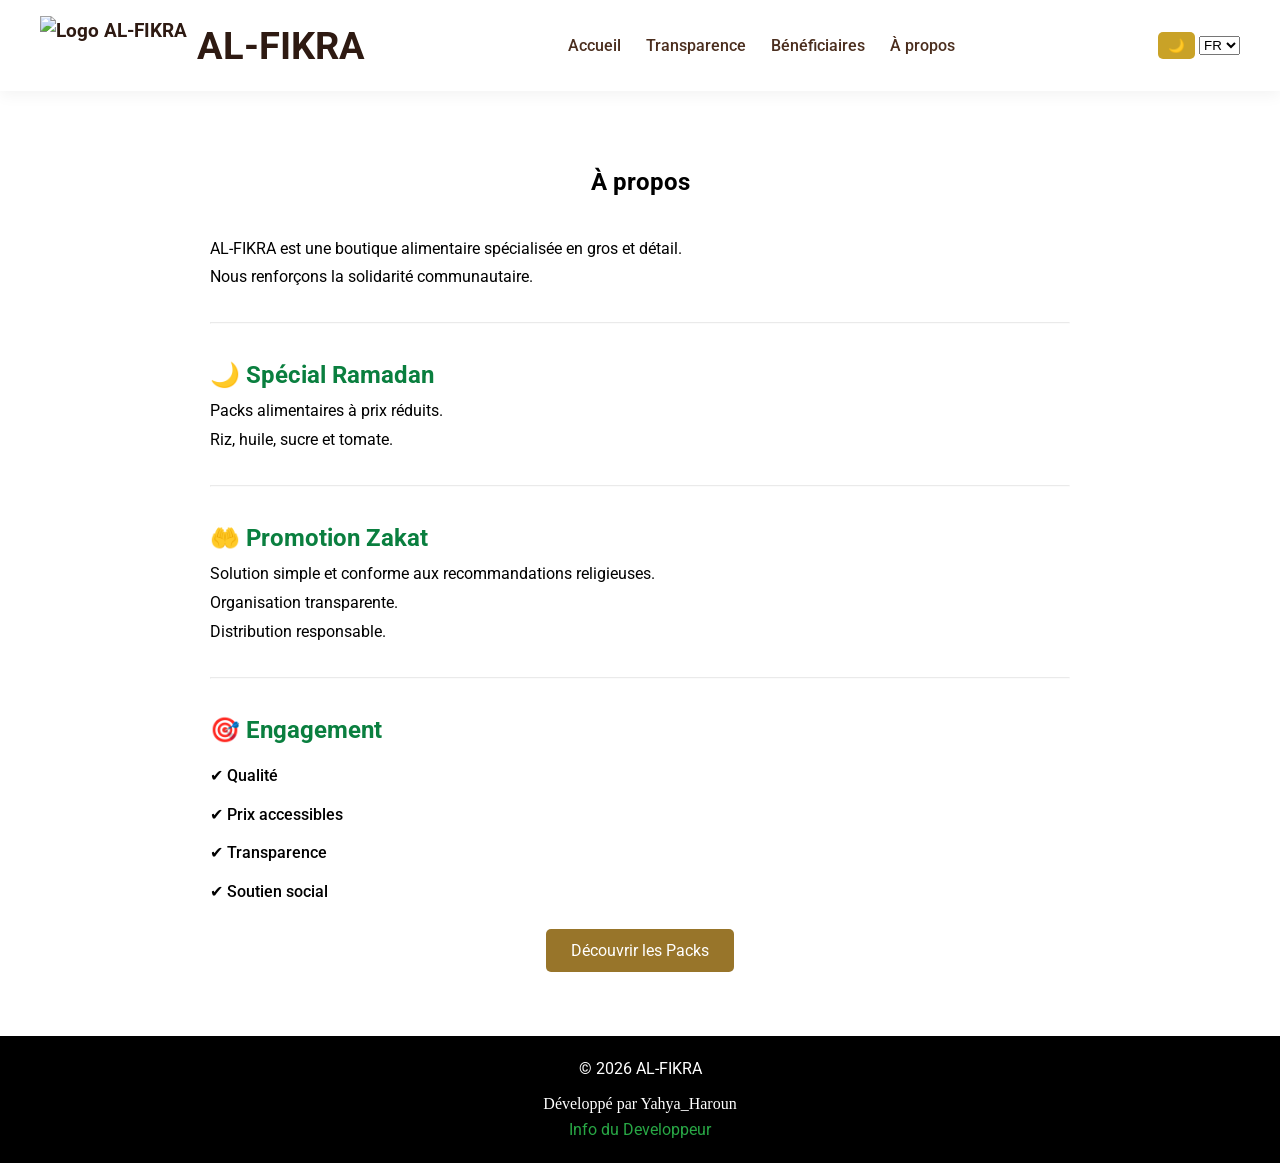
==== apropos.html @ 565b61fa "Add files via upload" ====
<!DOCTYPE html>
<html lang="fr">
<head>
<meta charset="UTF-8">
<meta name="viewport" content="width=device-width, initial-scale=1.0">
<title data-i18n>À propos | Al-FIKRA</title>

<meta name="description" content="Découvrez Al-FIKRA, boutique alimentaire spécialisée dans la vente en gros et en détail. Promotion spéciale Ramadan et Zakat al-Fitr.">
<link rel="icon" type="image/png" href="images/logo-alfikra.png">

<link rel="stylesheet" href="style.css">
<link href="https://fonts.googleapis.com/css2?family=Roboto:wght@400;700&display=swap" rel="stylesheet">
</head>
<body>

<header>
   <div class="logo">
  <img src="images/logo-alfikra.png" alt="Logo AL-FIKRA">
   <h1 data-i18n="alf">AL-FIKRA</h1>
</div>

  <nav>
    <ul class="nav-links">
      <li><a href="index.html" data-i18n="acc">Accueil</a></li>
      <li><a href="transparence.html" data-i18n="trans">Transparence</a></li>
      <li><a href="beneficiaires.html" data-i18n="bene">Bénéficiaires</a></li>
      <li><a href="apropos.html" class="active" data-i18n="appro">À propos</a></li>
    </ul>
    <div class="burger">
      <div></div>
      <div></div>
      <div></div>
    </div>
  </nav>
  <div class="controls">
  <button id="themeToggle">🌙</button>

  <select id="languageSwitcher">
    <option value="fr">FR</option>
    <option value="en">EN</option>
    <option value="ar">AR</option>
  </select>
</div>
</header>

<main>

<section class="apropos-section">

  <h1 data-i18n="titlep1">À propos de AL-FIKRA</h1>

  <p data-i18n="descriptionp1">
    <strong>AL-FIKRA</strong> est une boutique alimentaire spécialisée dans la 
    <strong>vente en gros et en détail</strong>. 
    Nous mettons à disposition des produits de première nécessité 
    accessibles et de qualité pour répondre aux besoins des familles.
  </p>

  <p data-i18n="descriptionp2">
    Notre objectif est simple : offrir des produits essentiels 
    à des prix justes, tout en participant activement à la solidarité 
    au sein de la communauté.
  </p>

  <hr>

  <h2 data-i18n="titlep2">🌙 Spécial Ramadan</h2>

  <p data-i18n="descriptionp3">
    Avant le lancement de la campagne Zakat al-Fitr, 
    AL-FIKRA a mis en place le <strong>Spécial Ramadan</strong> : 
    une série de packs alimentaires à prix réduits pour accompagner 
    les familles durant le mois béni.
  </p >

  <p data-i18n="descriptionp4">
    Ces packs contiennent des produits essentiels comme le riz, l’huile, 
    le sucre,et la tomate
    Pour soulager les dépenses des ménages du mois Ramadan .
  </p>

  <hr>

  <h2 data-i18n="titlep3">🤲 Promotion Zakat al-Fitr</h2>

  <p data-i18n="descriptionp5">
    Dans la continuité du Spécial Ramadan, 
    AL-FIKRA a décidé de lancer une initiative 
    pour faciliter aux musulmans l’accomplissement de leur 
    <strong>Zakat al-Fitr</strong>.
  </p>

  <p data-i18n="descriptionp6">
    Nous proposons des packs adaptés aux recommandations religieuses, 
    permettant à chacun de s’acquitter de sa Zakat 
    de manière simple, organisée et transparente.
  </p>

  <p data-i18n="descriptionp7">
    L’objectif est de garantir que chaque contribution 
    atteigne efficacement les familles nécessiteuses, 
    tout en assurant une distribution responsable.
  </p>

  <hr>

  <h2 data-i18n="titlep4">🎯 Notre Engagement</h2>

  <ul class="engagement" >
    <li data-i18n="descriptionp8">✔ Produits de qualité</li>
    <li data-i18n="descriptionp9">✔ Prix accessibles</li>
    <li data-i18n="descriptionp10">✔ Transparence de la Livraison</li>
    <li data-i18n="descriptionp11">✔ Soutien aux familles nécessiteuses</li>
  </ul>

  <div class="cta-apropos">
    <a href="index.html" class="btn" data-i18n="ldp">Découvrir les Packs</a>
  </div>

</section>

</main>
<footer>
  <p data-i18n="description4">© 2026 Al-FIKRA - Opération Zakat al-Fitr</p>
  <div class="footer-links">
   <p style="font-family: poppins;" data-i18n="description5"> Developper par Yahya_Haroun</p>
   <a href="info_dev.html" data-i18n="description6">Info du Developpeur</a>
  </div>
</footer>

<script src="script.js"></script>

</body>
</html>
---- style.css ----
:root{
  --brown-main:#4B2E1E;
  --brown-dark:#2E1A12;
  --gold-main:#C9A227;
  --gold-light:#E6C76A;
  --green-main:#4E8B3A;
  --bg-light:#F6F1E8;
  --white:#ffffff;
}
/* Reset et base */
* {margin:0;padding:0;box-sizing:border-box;}
body{font-family:'Roboto',sans-serif;line-height:1.6;background:#4B2E1E;color:white;}
a{text-decoration:none;}
img{max-width:100%;}
* {
    margin: 0;
    padding: 0;
    box-sizing: border-box;
}

html,body{
  height: 100%;
  margin:0;
}
body{
  display: flex;
  flex-direction: column;
}
main{
  flex:1;
}

/* Header */
header{display:flex;justify-content:space-between;align-items:center;padding:15px 20px;background:#976b24;color:rgb(238, 232, 232);position:sticky;top:0;z-index:100;}
.logo{display:flex;align-items:center;gap:10px;font-weight:bold;font-size:1.2em;color: #2E1A12;}
nav ul{display:flex;list-style:none;gap:20px;}
nav ul li a{color:#4B2E1E;;font-weight:bold;}
.burger{display:none;flex-direction:column;gap:5px;cursor:pointer;}
.burger div{width:25px;height:3px;background:rgb(248, 248, 246);}

/* Hero */
.hero{background:#4B2E1E;color:white;padding:80px 20px;text-align:center;}
.hero .btn{background:#cdb531;color:white;padding:15px 30px;border-radius:8px;transition:0.3s;}
.hero .btn:hover{background:#dde178;transform:scale(1.05);}

/* Packs */
.packs{padding:60px 20px;text-align:center;}
.packs h2{margin-bottom:40px;font-size:2em;color:#4B2E1E;}
.pack-container{display:flex;flex-wrap:wrap;justify-content:center;gap:30px;}
.card{background:rgb(202, 211, 100);padding:30px;border-radius:10px;box-shadow:0 8px 15px rgba(0,0,0,0.1);transition:0.3s;}
.card:hover{transform:translateY(-5px);box-shadow:0 12px 20px rgba(0,0,0,0.2);}
.card h3{margin-bottom:10px;color:#4B2E1E;}
.card .btn{  position: fixed;       
    top: 70%;             
    left: 50%;             
    transform: translate(-50%, -50%); 
    padding: 10px 20px;
    font-size: 14px;
    border: none;
    border-radius: 25px;
    background: #98752a;
    color: rgb(24, 2, 2);
    cursor: pointer;
    box-shadow: 0 4px 10px rgba(0,0,0,0.3);
    transition: 0.3s;
}
.card .btn:hover{background:#4B2E1E;}
.card p {font-size: 22px; font-weight: bold; margin: 15px 0;}

/* Religion section */
.religion{background:4B2E1E;padding:60px 20px;text-align:center;}
.religion h2{margin-bottom:20px;color:#1bce2d;}

/* Footer */
footer{background:black;color:white;padding:20px;text-align:center;}
footer .footer-links{margin-top:10px;}
footer .footer-links a{color:#28a745;margin:0 8px;}
footer .footer-links a:hover{color:#1e7a33;}

/* Responsive */
@media screen and (max-width:768px){
    nav ul{position:absolute;top:60px;right:0;background:#4d4005;width:200px;flex-direction:column;padding:20px;display:none;border-radius:5px;}
    nav ul.active{display:flex;}
    .burger{display:flex;}
    .pack-container{flex-direction:column;align-items:center;}
}


/* Menu mobile */
.menu-toggle {
    display: none;
    font-size: 26px;
    cursor: pointer;
}

/* Responsive */
@media (max-width: 768px) {
    .nav-links {
        position: absolute;
        top: 70px;
        right: 0;
        background: #543a02;
        flex-direction: column;
        width: 200px;
        text-align: center;
        padding: 20px;
        display: none;
    }

    .nav-links.active {
        display: flex;
    }

    .menu-toggle {
        display: block;
    }
}


.gallery img{
  width:250px;
  border-radius:8px;
  margin:10px;
  transition:0.3s;
}
.gallery img:hover{
  transform:scale(1.05);
  box-shadow:0 8px 20px rgba(0,0,0,0.3);
}
.gallery{
  display:flex;
  flex-wrap:wrap;
  justify-content:center;
  gap:15px;
}
.gallery img{
  width:250px;
  border-radius:10px;
  transition:0.3s;
  cursor:pointer;
}
.gallery img:hover{
  transform:scale(1.05);
  box-shadow:0 10px 25px rgba(0,0,0,0.3);
}
.apropos-section{
  max-width: 900px;
  margin: 50px auto;
  padding: 20px;
  line-height: 1.8;
}

.apropos-section h1{
  text-align:center;
  margin-bottom: 30px;
}

.apropos-section h2{
  margin-top: 30px;
  color: #0a7f3f;
}

.apropos-section hr{
  margin: 30px 0;
  opacity: 0.2;
}

.engagement{
  list-style:none;
  padding:0;
}

.engagement li{
  margin:10px 0;
  font-weight:500;
}

.cta-apropos{
  text-align:center;
  margin-top:30px;
}

.btn{
  background:#98752a;
  color:white;
  padding:12px 25px;
  border-radius:5px;
  text-decoration:none;
  transition:0.3s;
}

.btn:hover{
  background:#98752a;
}
/* Logo */
.logo img{
  height:60px;
  width:auto;
}

/* Header */
header{
  display:flex;
  justify-content:space-between;
  align-items:center;
  padding:15px 40px;
  background:#ffffff;
  box-shadow:0 4px 15px rgba(0,0,0,0.05);
  position:sticky;
  top:0;
  z-index:1000;
}
  #btb{
    position: fixed;        /* reste fixé */
    top: 60%;               /* milieu vertical */
    left: 50%;              /* milieu horizontal */
    transform: translate(-50%, -50%); /* centre parfaitement */
    
    padding: 10px 20px;
    font-size: 14px;
    border: none;
    border-radius: 25px;
    background: #98752a;
    color: white;
    cursor: pointer;
    box-shadow: 0 4px 10px rgba(0,0,0,0.3);
    transition: 0.3s;
}

.btn-fixe:hover {
    background: #ffd700;
    color: black;
}
/* Navbar */
.navbar {
    display: flex;
    justify-content: space-between;
    align-items: center;
    padding: 15px 30px;
    background: linear-gradient(90deg, #1e3c72, #2a5298);
    color: white;
}
/* Liens */
.nav-links {
    list-style: none;
    display: flex;
    gap: 25px;
}

.nav-links a {
    text-decoration: none;
    color:#4B2E1E;
;
    font-weight: 500;
    position: relative;
    transition: 0.3s;
}

/* Effet hover stylé */
.nav-links a::after {
    content: "";
    position: absolute;
    width: 0%;
    height: 2px;
    background: #ffd700;
    left: 0;
    bottom: -5px;
    transition: 0.3s;
}

.nav-links a:hover::after {
    width: 100%;
}

.nav-links a:hover {
    color: #cfc92a;
}

/*Exemple proposition*/
.instruction-section {
    max-width: 700px;
    margin: 60px auto;
    padding: 30px;
    background: #f9f9f9;
    border-radius: 10px;
    box-shadow: 0 5px 15px rgba(0,0,0,0.1);
    text-align: center;
}

.instruction-section h2 {
    margin-bottom: 15px;
}

.instruction-section ul {
    text-align: left;
    margin: 20px 0;
}

.note {
    margin-top: 20px;
    color: #f7f7f7;
    font-size: 14px;
    font-family: 'Times New Roman', Times, serif;
  font-size: 14pt;
  background-color: #d80d0d;
}

.btn-container {
    margin-top: 25px;
}

.btn-proposer {
    display: inline-block;
    padding: 12px 25px;
    background: #dad725;
    color: rgb(5, 1, 1);
    text-decoration: none;
    border-radius: 25px;
    transition: 0.3s;
}

.btn-proposer:hover {
    background: #24c21e;
    color: rgb(2, 19, 9);
}


/* PROJECTS */
.cardt{
    display:flex;
    justify-content:center;
    gap:25px;
    flex-wrap:wrap;
}

.cardt{
    background:var(--card);
    padding:25px;
    width:260px;
    border-radius:14px;
    box-shadow:0 10px 25px rgba(0,0,0,0.08);
    transition:0.3s;
}

.cardt:hover{
    transform:translateY(-10px);
}
:root{
  --bg-light:#F6F1E8;
  --text-light:#4B2E1E;
  --bg-dark:#1a1a1a;
  --text-dark:#f5f5f5;
  --gold:#C9A227;
}

/* Mode clair */
body{
  background:var(--bg-light);
  color:var(--text-light);
  transition:0.3s;
}

/* Mode sombre */
body.dark-mode{
  background:var(--bg-dark);
  color:var(--text-dark);
}

body.dark-mode header{
  background:#111;
}

body.dark-mode footer{
  background:#000;
}

/* Bouton */
#themeToggle{
  padding:6px 10px;
  border:none;
  cursor:pointer;
  background:var(--gold);
  border-radius:5px;
}

body.dark-mode {
  --bg-color: #050c1d;
  --text-color: #b7c7bc;
  --card-bg: #1e293b;
}
body {
  background-color: var(--bg-color);
  color: var(--text-color);
  transition: background 0.3s ease, color 0.3s ease;
}

p, h1, h2, h3, h4, h5, h6, span, a, li {
  color: var(--text-color);
  transition: color 0.3s ease;
}

.card, .box, .section {
  background-color: var(--card-bg);
  transition: background 0.3s ease;
}
.dark-mode * {
  color: var(--text-color) !important;
}
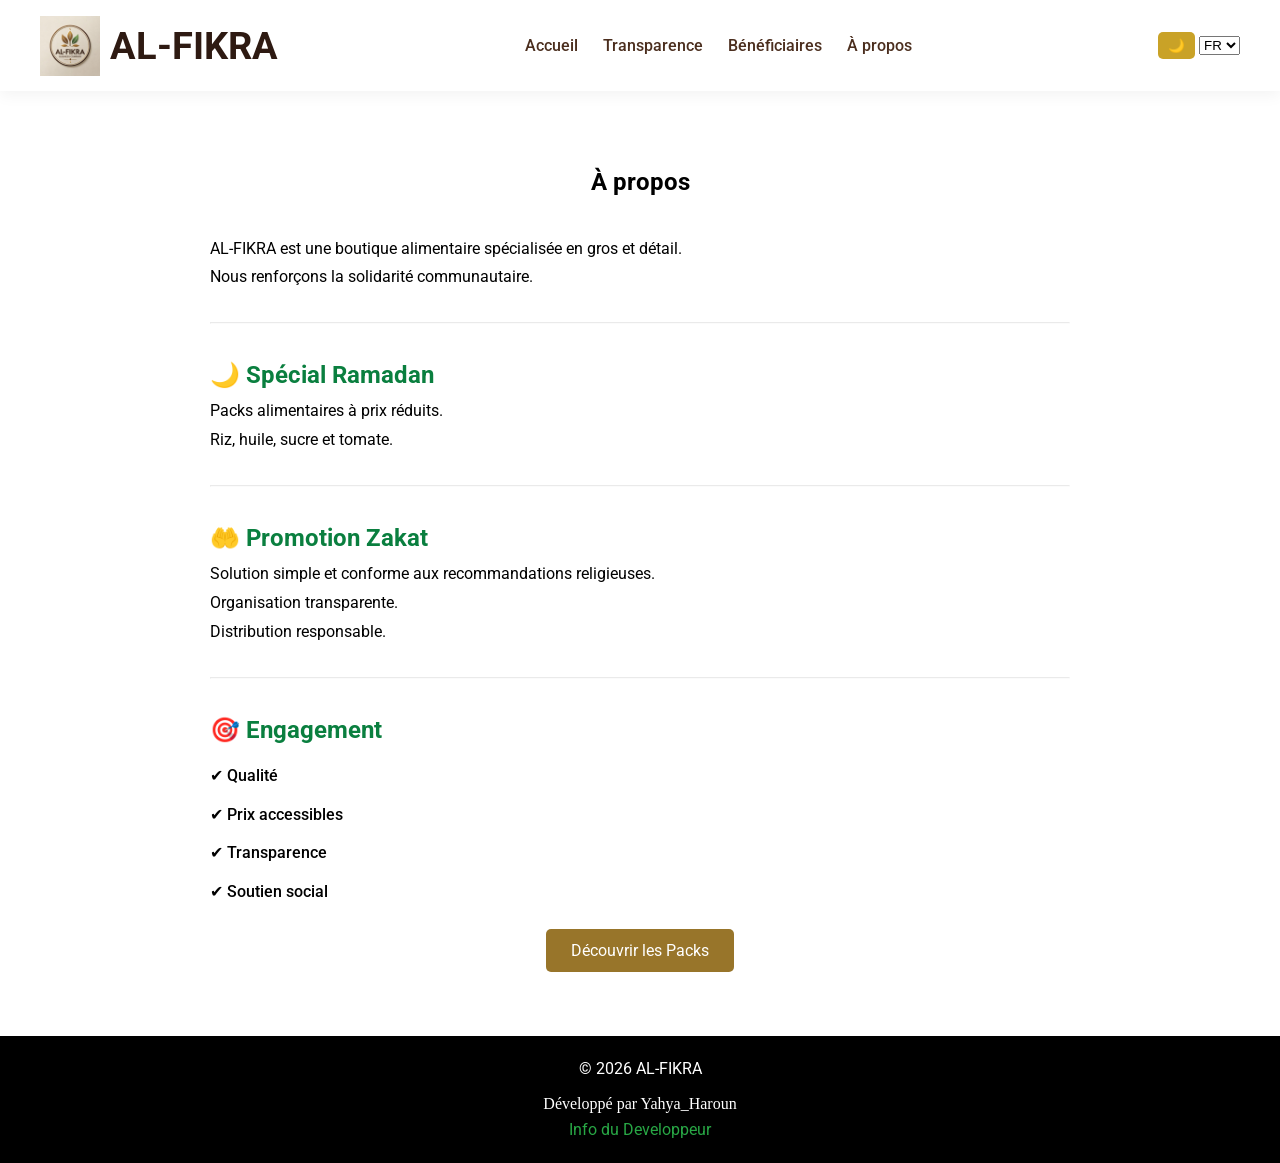
==== commit f815f5ce: "Fix image paths and update link references Updated image source and link references in apropos.html." ====
--- a/apropos.html
+++ b/apropos.html
@@ -6,7 +6,7 @@
 <title data-i18n>À propos | Al-FIKRA</title>
 
 <meta name="description" content="Découvrez Al-FIKRA, boutique alimentaire spécialisée dans la vente en gros et en détail. Promotion spéciale Ramadan et Zakat al-Fitr.">
-<link rel="icon" type="image/png" href="images/logo-alfikra.png">
+<link rel="icon" type="image/png" href="logo-alfikra.png">
 
 <link rel="stylesheet" href="style.css">
 <link href="https://fonts.googleapis.com/css2?family=Roboto:wght@400;700&display=swap" rel="stylesheet">
@@ -15,7 +15,7 @@
 
 <header>
    <div class="logo">
-  <img src="images/logo-alfikra.png" alt="Logo AL-FIKRA">
+  <img src="logo-alfikra.png" alt="Logo AL-FIKRA">
    <h1 data-i18n="alf">AL-FIKRA</h1>
 </div>
 
@@ -131,4 +131,5 @@
 <script src="script.js"></script>
 
 </body>
-</html>+
+</html>
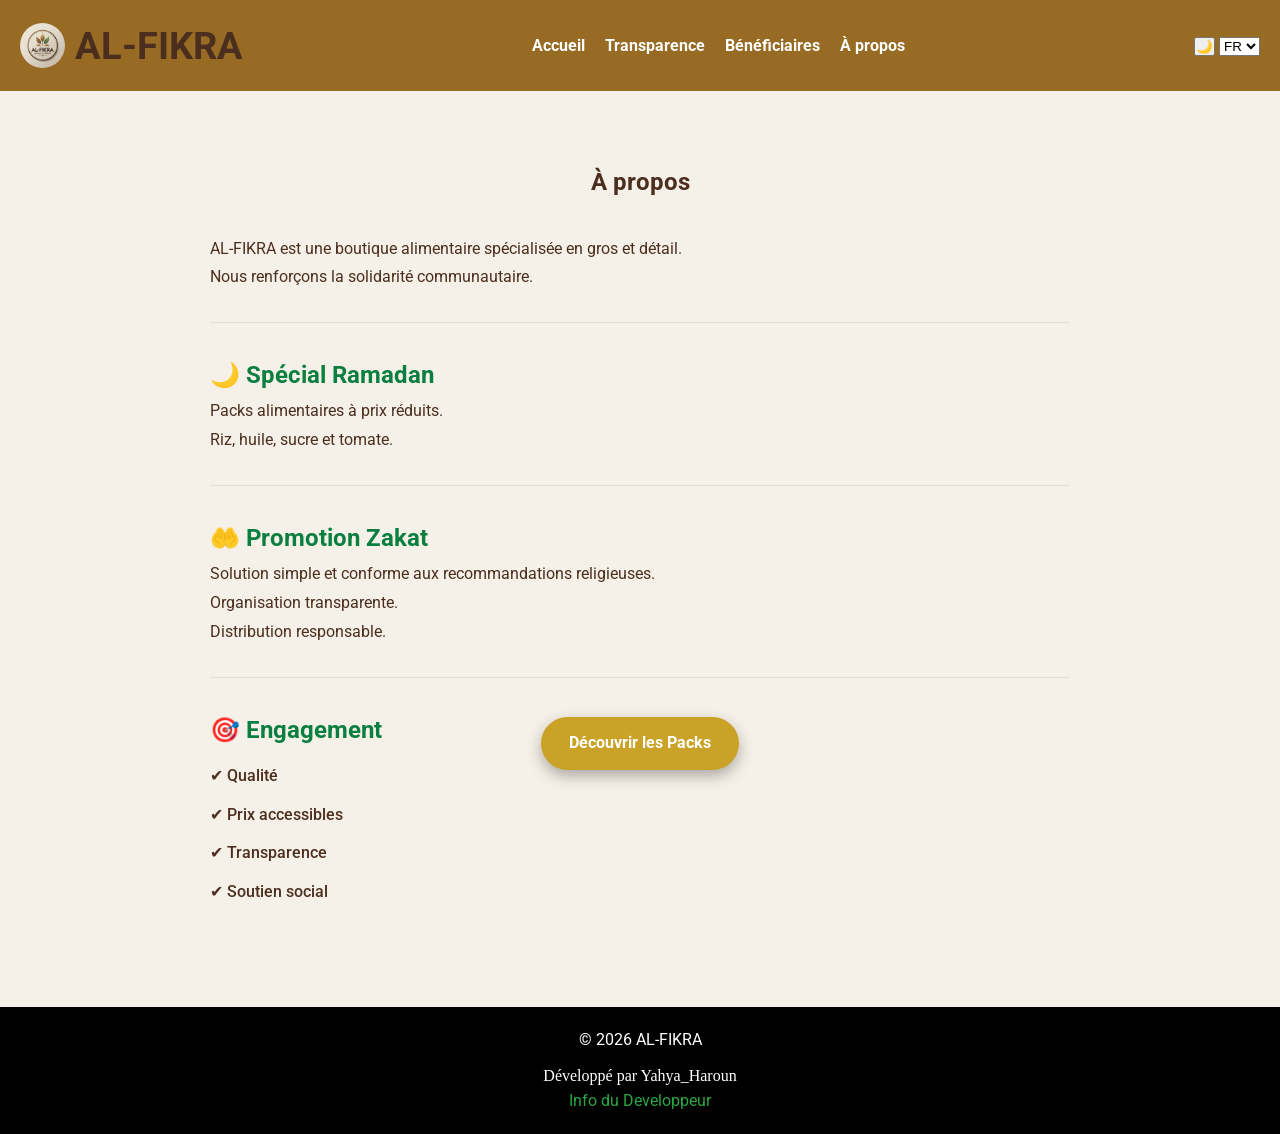
==== commit e502f81d: "Update apropos.html" ====
--- a/apropos.html
+++ b/apropos.html
@@ -10,6 +10,49 @@
 
 <link rel="stylesheet" href="style.css">
 <link href="https://fonts.googleapis.com/css2?family=Roboto:wght@400;700&display=swap" rel="stylesheet">
+   <style>
+   #bap {
+  text-align: center;   /* centre le bouton horizontalement */
+  margin: 50px 0;       /* espace au-dessus et en-dessous du bouton */
+}
+  
+#bap:active {
+  transform: translateX(-50%) scale(0.95);
+}
+  /* ===========================
+   BOUTON FIXE CENTRÉ BAS
+=========================== */
+
+#bap{
+  position:fixed;
+  bottom:80px;
+  left:50%;
+  transform:translateX(-50%);
+  background:var(--accent);
+  color:#ffffff !important;   /* Forcer texte blanc */
+  padding:12px 28px;
+  border-radius:30px;
+  font-weight:bold;
+  text-align:center;
+  box-shadow:0 6px 15px rgba(0,0,0,0.3);
+  transition:0.3s;
+  z-index:999;
+}
+
+#bap-fixed:hover{
+  background:#000000;          /* contraste fort */
+  color:#ffffff !important;
+  transform:translateX(-50%) scale(1.05);
+}
+
+#bap:hover{
+  transform:translateX(-50%) scale(1.05);
+  opacity:0.9;
+}
+  #bap{
+  backdrop-filter:blur(10px);
+}
+ </style>
 </head>
 <body>
 
@@ -114,7 +157,7 @@
   </ul>
 
   <div class="cta-apropos">
-    <a href="index.html" class="btn" data-i18n="ldp">Découvrir les Packs</a>
+    <a href="index.html" class="btn" data-i18n="ldp" id="bap">Découvrir les Packs</a>
   </div>
 
 </section>
@@ -133,3 +176,4 @@
 </body>
 
 </html>
+
--- a/style.css
+++ b/style.css
@@ -1,168 +1,407 @@
+
 :root{
-  --brown-main:#4B2E1E;
-  --brown-dark:#2E1A12;
-  --gold-main:#C9A227;
-  --gold-light:#E6C76A;
-  --green-main:#4E8B3A;
-  --bg-light:#F6F1E8;
-  --white:#ffffff;
-}
-/* Reset et base */
-* {margin:0;padding:0;box-sizing:border-box;}
-body{font-family:'Roboto',sans-serif;line-height:1.6;background:#4B2E1E;color:white;}
-a{text-decoration:none;}
-img{max-width:100%;}
-* {
-    margin: 0;
-    padding: 0;
-    box-sizing: border-box;
-}
-
-html,body{
-  height: 100%;
+  /* MODE CLAIR */
+  --bg-color:#F6F1E8;
+  --text-color:#4B2E1E;
+  --header-bg:#976b24;
+  --card-bg:#ffffff;
+  --card-text:#4B2E1E;
+  --accent:#C9A227;
+  --footer-bg:#000000;
+}
+
+body.dark-mode{
+  /* MODE SOMBRE */
+  --bg-color:#1a1a1a;
+  --text-color:#f5f5f5;
+  --header-bg:#2E1A12;
+  --card-bg:#2a2a2a;
+  --card-text:#ffffff;
+  --accent:#E6C76A;
+  --footer-bg:#000000;
+}
+
+/* ===========================
+   RESET
+=========================== */
+
+*{
   margin:0;
-}
+  padding:0;
+  box-sizing:border-box;
+}
+
+html, body{
+  height:100%;
+}
+
 body{
-  display: flex;
-  flex-direction: column;
-}
+  font-family:'Roboto',sans-serif;
+  line-height:1.6;
+  background:var(--bg-color);
+  color:var(--text-color);
+  display:flex;
+  flex-direction:column;
+  transition:0.3s ease;
+}
+
 main{
   flex:1;
 }
 
-/* Header */
-header{display:flex;justify-content:space-between;align-items:center;padding:15px 20px;background:#976b24;color:rgb(238, 232, 232);position:sticky;top:0;z-index:100;}
-.logo{display:flex;align-items:center;gap:10px;font-weight:bold;font-size:1.2em;color: #2E1A12;}
-nav ul{display:flex;list-style:none;gap:20px;}
-nav ul li a{color:#4B2E1E;;font-weight:bold;}
-.burger{display:none;flex-direction:column;gap:5px;cursor:pointer;}
-.burger div{width:25px;height:3px;background:rgb(248, 248, 246);}
-
-/* Hero */
-.hero{background:#4B2E1E;color:white;padding:80px 20px;text-align:center;}
-.hero .btn{background:#cdb531;color:white;padding:15px 30px;border-radius:8px;transition:0.3s;}
-.hero .btn:hover{background:#dde178;transform:scale(1.05);}
-
-/* Packs */
-.packs{padding:60px 20px;text-align:center;}
-.packs h2{margin-bottom:40px;font-size:2em;color:#4B2E1E;}
-.pack-container{display:flex;flex-wrap:wrap;justify-content:center;gap:30px;}
-.card{background:rgb(202, 211, 100);padding:30px;border-radius:10px;box-shadow:0 8px 15px rgba(0,0,0,0.1);transition:0.3s;}
-.card:hover{transform:translateY(-5px);box-shadow:0 12px 20px rgba(0,0,0,0.2);}
-.card h3{margin-bottom:10px;color:#4B2E1E;}
-.card .btn{  position: fixed;       
-    top: 70%;             
-    left: 50%;             
-    transform: translate(-50%, -50%); 
-    padding: 10px 20px;
-    font-size: 14px;
-    border: none;
-    border-radius: 25px;
-    background: #98752a;
-    color: rgb(24, 2, 2);
-    cursor: pointer;
-    box-shadow: 0 4px 10px rgba(0,0,0,0.3);
-    transition: 0.3s;
-}
-.card .btn:hover{background:#4B2E1E;}
-.card p {font-size: 22px; font-weight: bold; margin: 15px 0;}
-
-/* Religion section */
-.religion{background:4B2E1E;padding:60px 20px;text-align:center;}
-.religion h2{margin-bottom:20px;color:#1bce2d;}
+a{
+  text-decoration:none;
+  color:white;
+}
+
+img{
+  max-width:100%;
+}
+
+/* ===========================
+   HEADER
+=========================== */
+
+header{
+  display:flex;
+  justify-content:space-between;
+  align-items:center;
+  padding:15px 20px;
+  background:var(--header-bg);
+  color:var(--text-color);
+  position:sticky;
+  top:0;
+  z-index:1000;
+}
+
+.logo{
+  display:flex;
+  align-items:center;
+  gap:10px;
+  font-weight:bold;
+  font-size:1.2em;
+}
+
+.logo img{
+  width:45px;
+  height:45px;
+  border-radius:50%;
+  object-fit:cover;
+}
+
+nav ul{
+  display:flex;
+  list-style:none;
+  gap:20px;
+}
+
+nav ul li a{
+  font-weight:bold;
+  transition:0.3s;
+}
+
+nav ul li a:hover{
+  color:var(--text-color);
+}
+
+/* ===========================
+   BURGER
+=========================== */
+
+.burger{
+  display:none;
+  flex-direction:column;
+  gap:5px;
+  cursor:pointer;
+}
+
+.burger div{
+  width:25px;
+  height:3px;
+  background:white;
+}
+
+/* ===========================
+   HERO
+=========================== */
+
+.hero{
+  background:var(--header-bg);
+  color:white;
+  padding:80px 20px;
+  text-align:center;
+}
+
+.hero .btn{
+  background:var(--accent);
+  color:white;
+  padding:15px 30px;
+  border-radius:8px;
+  transition:0.3s;
+}
+
+.hero .btn:hover{
+  opacity:0.8;
+  transform:scale(1.05);
+}
+
+/* ===========================
+   PACKS
+=========================== */
+
+.packs{
+  padding:60px 20px;
+  text-align:center;
+}
+
+.packs h2{
+  margin-bottom:40px;
+  font-size:2em;
+  color:var(--accent);
+}
+
+.pack-container{
+  display:flex;
+  flex-wrap:wrap;
+  justify-content:center;
+  gap:30px;
+}
+
+.card{
+  background:var(--card-bg);
+  color:var(--card-text);
+  padding:30px;
+  border-radius:10px;
+  box-shadow:0 8px 15px rgba(0,0,0,0.1);
+  transition:0.3s;
+  width:280px;
+}
+
+.card:hover{
+  transform:translateY(-5px);
+}
+
+.card h3{
+  margin-bottom:10px;
+  color:var(--accent);
+}
+
+.card p{
+  font-size:22px;
+  font-weight:bold;
+  margin:15px 0;
+}
+
+.card .btn{
+  display:inline-block;
+  padding:10px 20px;
+  border:none;
+  border-radius:25px;
+  background:var(--accent);
+  color:white;
+  cursor:pointer;
+  transition:0.3s;
+}
+
+.card .btn:hover{
+  opacity:0.8;
+}
+
+/* ===========================
+   RELIGION
+=========================== */
+
+.religion{
+  padding:60px 20px;
+  text-align:center;
+}
+
+.religion h2{
+  margin-bottom:20px;
+  color:var(--accent);
+}
+
+/* ===========================
+   MOBILE
+=========================== */
+
+@media screen and (max-width:768px){
+
+  nav ul{
+    position:absolute;
+    top:70px;
+    right:10px;
+    width:200px;
+    background:var(--header-bg);
+    flex-direction:column;
+    padding:15px;
+    display:none;
+    border-radius:8px;
+    box-shadow:0 5px 15px rgba(0,0,0,0.3);
+  }
+
+  nav ul.active{
+    display:flex;
+  }
+
+  nav ul li{
+    margin:10px 0;
+  }
+
+  .burger{
+    display:flex;
+  }
+
+  .pack-container{
+    flex-direction:column;
+    align-items:center;
+  }
+
+  .logo img{
+    width:35px;
+    height:35px;
+  }
+}
 
 /* Footer */
-footer{background:black;color:white;padding:20px;text-align:center;}
-footer .footer-links{margin-top:10px;}
-footer .footer-links a{color:#28a745;margin:0 8px;}
-footer .footer-links a:hover{color:#1e7a33;}
-
-/* Responsive */
+footer{
+  background:black;
+  color:white;
+  padding:20px;
+  text-align:center;
+}
+
+footer .footer-links{
+  margin-top:10px;
+}
+
+footer .footer-links a{
+  color:#28a745;
+  margin:0 8px;
+}
+
+footer .footer-links a:hover{
+  color:#1e7a33;
+}
+
+/* DARK MODE */
+body.dark-mode{
+  background:#121212;
+  color:white;
+}
+
+body.dark-mode header{
+  background:#1e1e1e;
+}
+
+body.dark-mode nav ul{
+  background:#1e1e1e;
+}
+
+body.dark-mode .card{
+  background:#2a2a2a;
+  color:white;
+}
+
+body.dark-mode footer{
+  background:black;
+}
+
+/* MOBILE NAVIGATION */
 @media screen and (max-width:768px){
-    nav ul{position:absolute;top:60px;right:0;background:#4d4005;width:200px;flex-direction:column;padding:20px;display:none;border-radius:5px;}
-    nav ul.active{display:flex;}
-    .burger{display:flex;}
-    .pack-container{flex-direction:column;align-items:center;}
-}
-
-
-/* Menu mobile */
-.menu-toggle {
-    display: none;
-    font-size: 26px;
-    cursor: pointer;
-}
-
-/* Responsive */
-@media (max-width: 768px) {
-    .nav-links {
-        position: absolute;
-        top: 70px;
-        right: 0;
-        background: #543a02;
-        flex-direction: column;
-        width: 200px;
-        text-align: center;
-        padding: 20px;
-        display: none;
-    }
-
-    .nav-links.active {
-        display: flex;
-    }
-
-    .menu-toggle {
-        display: block;
-    }
-}
-
-
-.gallery img{
-  width:250px;
-  border-radius:8px;
-  margin:10px;
-  transition:0.3s;
-}
-.gallery img:hover{
-  transform:scale(1.05);
-  box-shadow:0 8px 20px rgba(0,0,0,0.3);
-}
+
+  nav ul{
+    position:absolute;
+    top:70px;
+    right:10px;
+    width:200px;
+    background:#2E1A12;
+    flex-direction:column;
+    padding:15px;
+    display:none;
+    border-radius:8px;
+    box-shadow:0 5px 15px rgba(0,0,0,0.3);
+    z-index:1000;
+  }
+
+  nav ul li{
+    margin:10px 0;
+  }
+
+  nav ul.active{
+    display:flex;
+    animation:slideDown 0.3s ease;
+  }
+
+  .burger{
+    display:flex;
+  }
+
+  .pack-container{
+    flex-direction:column;
+    align-items:center;
+  }
+
+  .logo img{
+    width:35px;
+    height:35px;
+  }
+}
+
+@keyframes slideDown{
+  from{opacity:0;transform:translateY(-10px);}
+  to{opacity:1;transform:translateY(0);}
+}
+
+/* Logo */
+.logo img{
+  width:45px;
+  height:45px;
+  border-radius:50%;
+  object-fit:cover;
+}
+
+/* Gallery */
 .gallery{
   display:flex;
   flex-wrap:wrap;
   justify-content:center;
   gap:15px;
 }
+
 .gallery img{
   width:250px;
   border-radius:10px;
   transition:0.3s;
   cursor:pointer;
 }
+
 .gallery img:hover{
   transform:scale(1.05);
   box-shadow:0 10px 25px rgba(0,0,0,0.3);
 }
+
+/* A propos */
 .apropos-section{
-  max-width: 900px;
-  margin: 50px auto;
-  padding: 20px;
-  line-height: 1.8;
+  max-width:900px;
+  margin:50px auto;
+  padding:20px;
+  line-height:1.8;
 }
 
 .apropos-section h1{
   text-align:center;
-  margin-bottom: 30px;
+  margin-bottom:30px;
 }
 
 .apropos-section h2{
-  margin-top: 30px;
-  color: #0a7f3f;
+  margin-top:30px;
+  color:#0a7f3f;
 }
 
 .apropos-section hr{
-  margin: 30px 0;
-  opacity: 0.2;
+  margin:30px 0;
+  opacity:0.2;
 }
 
 .engagement{
@@ -180,171 +419,7 @@
   margin-top:30px;
 }
 
-.btn{
-  background:#98752a;
-  color:white;
-  padding:12px 25px;
-  border-radius:5px;
-  text-decoration:none;
-  transition:0.3s;
-}
-
-.btn:hover{
-  background:#98752a;
-}
-/* Logo */
-.logo img{
-  height:60px;
-  width:auto;
-}
-
-/* Header */
-header{
-  display:flex;
-  justify-content:space-between;
-  align-items:center;
-  padding:15px 40px;
-  background:#ffffff;
-  box-shadow:0 4px 15px rgba(0,0,0,0.05);
-  position:sticky;
-  top:0;
-  z-index:1000;
-}
-  #btb{
-    position: fixed;        /* reste fixé */
-    top: 60%;               /* milieu vertical */
-    left: 50%;              /* milieu horizontal */
-    transform: translate(-50%, -50%); /* centre parfaitement */
-    
-    padding: 10px 20px;
-    font-size: 14px;
-    border: none;
-    border-radius: 25px;
-    background: #98752a;
-    color: white;
-    cursor: pointer;
-    box-shadow: 0 4px 10px rgba(0,0,0,0.3);
-    transition: 0.3s;
-}
-
-.btn-fixe:hover {
-    background: #ffd700;
-    color: black;
-}
-/* Navbar */
-.navbar {
-    display: flex;
-    justify-content: space-between;
-    align-items: center;
-    padding: 15px 30px;
-    background: linear-gradient(90deg, #1e3c72, #2a5298);
-    color: white;
-}
-/* Liens */
-.nav-links {
-    list-style: none;
-    display: flex;
-    gap: 25px;
-}
-
-.nav-links a {
-    text-decoration: none;
-    color:#4B2E1E;
-;
-    font-weight: 500;
-    position: relative;
-    transition: 0.3s;
-}
-
-/* Effet hover stylé */
-.nav-links a::after {
-    content: "";
-    position: absolute;
-    width: 0%;
-    height: 2px;
-    background: #ffd700;
-    left: 0;
-    bottom: -5px;
-    transition: 0.3s;
-}
-
-.nav-links a:hover::after {
-    width: 100%;
-}
-
-.nav-links a:hover {
-    color: #cfc92a;
-}
-
-/*Exemple proposition*/
-.instruction-section {
-    max-width: 700px;
-    margin: 60px auto;
-    padding: 30px;
-    background: #f9f9f9;
-    border-radius: 10px;
-    box-shadow: 0 5px 15px rgba(0,0,0,0.1);
-    text-align: center;
-}
-
-.instruction-section h2 {
-    margin-bottom: 15px;
-}
-
-.instruction-section ul {
-    text-align: left;
-    margin: 20px 0;
-}
-
-.note {
-    margin-top: 20px;
-    color: #f7f7f7;
-    font-size: 14px;
-    font-family: 'Times New Roman', Times, serif;
-  font-size: 14pt;
-  background-color: #d80d0d;
-}
-
-.btn-container {
-    margin-top: 25px;
-}
-
-.btn-proposer {
-    display: inline-block;
-    padding: 12px 25px;
-    background: #dad725;
-    color: rgb(5, 1, 1);
-    text-decoration: none;
-    border-radius: 25px;
-    transition: 0.3s;
-}
-
-.btn-proposer:hover {
-    background: #24c21e;
-    color: rgb(2, 19, 9);
-}
-
-
-/* PROJECTS */
-.cardt{
-    display:flex;
-    justify-content:center;
-    gap:25px;
-    flex-wrap:wrap;
-}
-
-.cardt{
-    background:var(--card);
-    padding:25px;
-    width:260px;
-    border-radius:14px;
-    box-shadow:0 10px 25px rgba(0,0,0,0.08);
-    transition:0.3s;
-}
-
-.cardt:hover{
-    transform:translateY(-10px);
-}
+/* Variables supplémentaires */
 :root{
   --bg-light:#F6F1E8;
   --text-light:#4B2E1E;
@@ -352,57 +427,16 @@
   --text-dark:#f5f5f5;
   --gold:#C9A227;
 }
-
-/* Mode clair */
-body{
-  background:var(--bg-light);
-  color:var(--text-light);
-  transition:0.3s;
-}
-
-/* Mode sombre */
-body.dark-mode{
-  background:var(--bg-dark);
-  color:var(--text-dark);
-}
-
-body.dark-mode header{
-  background:#111;
-}
-
-body.dark-mode footer{
-  background:#000;
-}
-
-/* Bouton */
-#themeToggle{
-  padding:6px 10px;
-  border:none;
-  cursor:pointer;
-  background:var(--gold);
-  border-radius:5px;
-}
-
-body.dark-mode {
-  --bg-color: #050c1d;
-  --text-color: #b7c7bc;
-  --card-bg: #1e293b;
-}
-body {
-  background-color: var(--bg-color);
-  color: var(--text-color);
-  transition: background 0.3s ease, color 0.3s ease;
-}
-
-p, h1, h2, h3, h4, h5, h6, span, a, li {
-  color: var(--text-color);
-  transition: color 0.3s ease;
-}
-
-.card, .box, .section {
-  background-color: var(--card-bg);
-  transition: background 0.3s ease;
-}
-.dark-mode * {
-  color: var(--text-color) !important;
-}+.h2{
+  colore:white;
+}
+
+
+
+
+
+
+
+
+
+
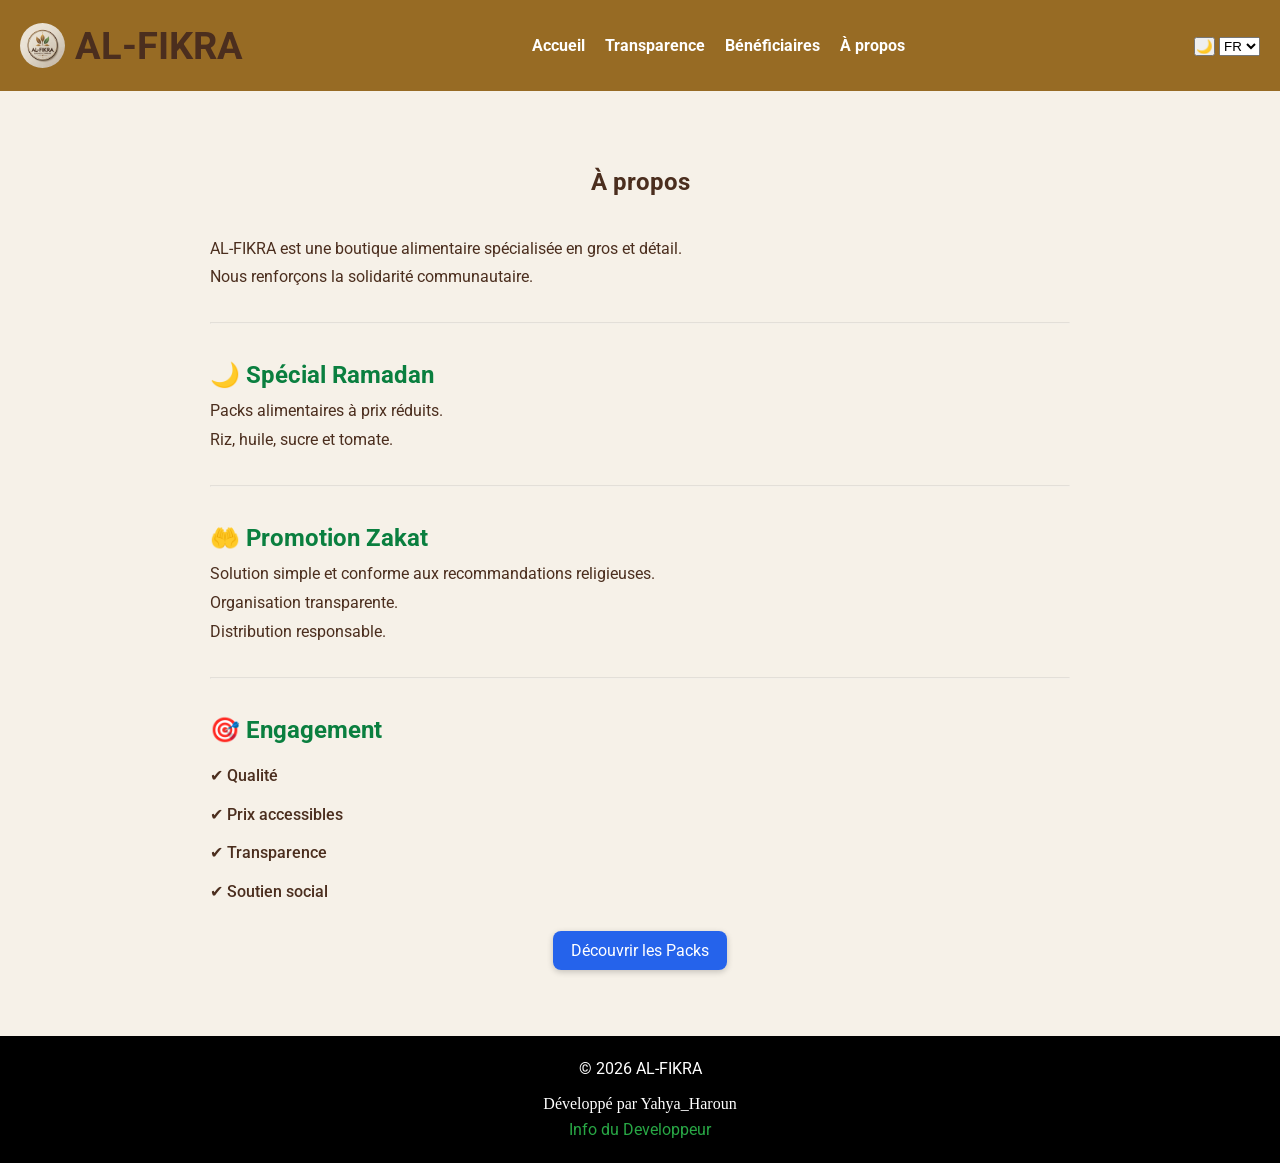
==== commit df685e12: "Update apropos.html" ====
--- a/apropos.html
+++ b/apropos.html
@@ -11,46 +11,24 @@
 <link rel="stylesheet" href="style.css">
 <link href="https://fonts.googleapis.com/css2?family=Roboto:wght@400;700&display=swap" rel="stylesheet">
    <style>
-   #bap {
-  text-align: center;   /* centre le bouton horizontalement */
-  margin: 50px 0;       /* espace au-dessus et en-dessous du bouton */
-}
-  
-#bap:active {
-  transform: translateX(-50%) scale(0.95);
-}
-  /* ===========================
-   BOUTON FIXE CENTRÉ BAS
-=========================== */
-
-#bap{
-  position:fixed;
-  bottom:80px;
-  left:50%;
-  transform:translateX(-50%);
-  background:var(--accent);
-  color:#ffffff !important;   /* Forcer texte blanc */
-  padding:12px 28px;
-  border-radius:30px;
-  font-weight:bold;
-  text-align:center;
-  box-shadow:0 6px 15px rgba(0,0,0,0.3);
-  transition:0.3s;
-  z-index:999;
+      #bap {
+  padding: 10px 18px;
+  border-radius: 8px;
+  background: #2563eb;
+  color: white;
+  border: none;
+  cursor: pointer;
+  transition: transform 0.15s ease, box-shadow 0.15s ease;
+  box-shadow: 0 2px 6px rgba(0,0,0,0.2);
 }
 
-#bap-fixed:hover{
-  background:#000000;          /* contraste fort */
-  color:#ffffff !important;
-  transform:translateX(-50%) scale(1.05);
+#bap:hover {
+  transform: translateY(-1px);
+  box-shadow: 0 6px 14px rgba(0,0,0,0.25);
 }
 
-#bap:hover{
-  transform:translateX(-50%) scale(1.05);
-  opacity:0.9;
-}
-  #bap{
-  backdrop-filter:blur(10px);
+#bap:active {
+  transform: translateY(0);
 }
  </style>
 </head>
@@ -94,7 +72,7 @@
 
   <p data-i18n="descriptionp1">
     <strong>AL-FIKRA</strong> est une boutique alimentaire spécialisée dans la 
-    <strong>vente en gros et en détail</strong>. 
+    <strong>vente en gros, semi-gros et de détail au Cameroun. </strong>. 
     Nous mettons à disposition des produits de première nécessité 
     accessibles et de qualité pour répondre aux besoins des familles.
   </p>
@@ -177,3 +155,5 @@
 
 </html>
 
+
+
